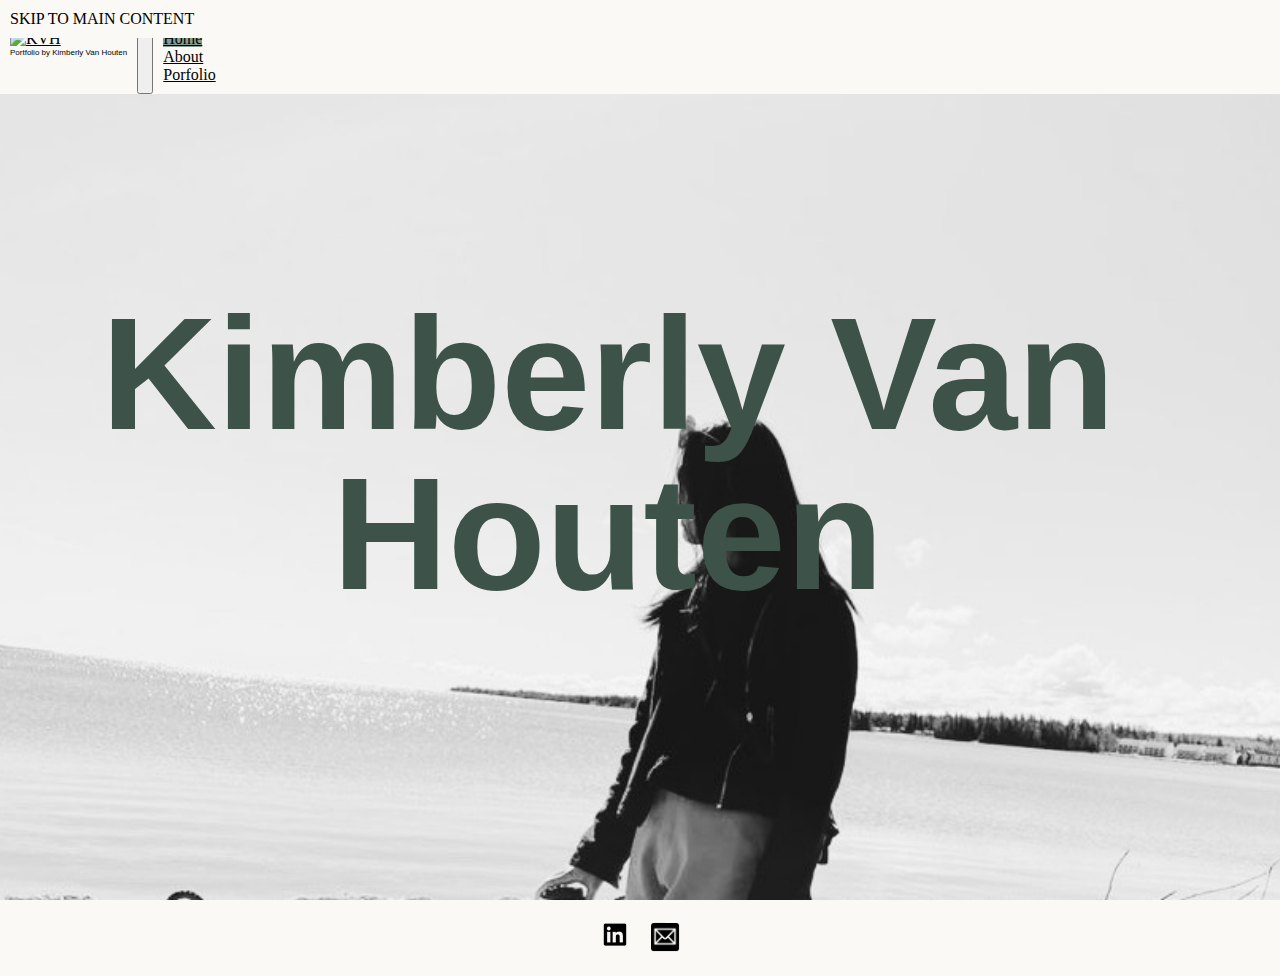
==== index.html @ ed57a7af "Add files via upload" ====
﻿<!DOCTYPE html>

<html lang="en" xmlns="http://www.w3.org/1999/xhtml">
<head>
    <meta charset="utf-8" />
    <meta name="viewport" content="width=device-width, initial-scale=1">
    <link rel="shortcut icon" type="image/png" href="images/KVH_favicon.png" />
    <!-- Bootstrap CSS -->
    <link href="https://cdn.jsdelivr.net/npm/bootstrap@5.1.3/dist/css/bootstrap.min.css"
          rel="stylesheet" integrity="sha384-1BmE4kWBq78iYhFldvKuhfTAU6auU8tT94WrHftjDbrCEXSU1oBoqyl2QvZ6jIW3"
          crossorigin="anonymous">
    <link rel="stylesheet" href="css/html5reset.css">

    <link rel="stylesheet" href="css/style.css">

    <title> KIMBERLY VAN HOUTEN</title>
</head>
<body>
    <div class="skip"><a href="#main">Skip to Main Content</a></div>
    <!-- header is repeated content -->
    <!--/.Navbar-->
    <header class="home-page">
        <nav class="navbar navbar-expand-md navbar-light fixed-top">
            <!-- Logo that links to homepage -->
            <div class=mainLogo>
                <a href=index.html>
                    <img src="images/KVH_logo.png" alt="KVH" id="logo_initial">
                </a>
                <!-- text -->
                <p>Portfolio by Kimberly Van Houten </p>
            </div>
            <!--collapsable menu button -->
            <button class="navbar-toggler" type="button" data-bs-toggle="collapse"
                    data-bs-target="#navbarCollapse" aria-controls="navbarCollapse"
                    aria-expanded="false" aria-label="Toggle navigation">
                <span class="navbar-toggler-icon"></span>
            </button>
            <!--collapsable menu content-->
            <div class="collapse navbar-collapse" id="navbarCollapse">
                <ul class="navbar-nav ms-auto mb-2 mb-md-0">
                    <li class="nav-item">
                        <a class="nav-link active" href="index.html">Home</a>
                    </li>

                    <li class="nav-item">
                        <a class="nav-link" href="about.html"> About </a>
                    </li>
                    <li class="nav-item">
                        <a class="nav-link" href="portfolio.html"> Porfolio </a>
                    </li>
                    <!--
    <li class="nav-item dropdown">
        <a class="nav-link dropdown-toggle" data-toggle="dropdown" href="#" role="button" aria-haspopup="true"
           aria-expanded="false">Architecture </a>
        <div class="dropdown-menu">
            <a class="dropdown-item" href="architecture.html">All Work</a>
            <div class="dropdown-divider"></div>
            <a class="dropdown-item" href="work_ug1p1.html">Case Study</a>
            <a class="dropdown-item" href="work_ug1p2.html">Looking Inward</a>
            <a class="dropdown-item" href="work_busstop.html">Bus Stop</a>
            <a class="dropdown-item" href="work_211.html">Setting the Scene</a>
            <a class="dropdown-item" href="work_218p1.html">Translations</a>
        </div>
    </li>

    <li class="nav-item">
        <a class="nav-link" href="artwork.html"> Artwork </a>
    </li>
        -->

                </ul>
            </div>

        </nav>


        <h1 id="home_header">Kimberly Van Houten</h1>
    </header>
    <!--
     <main class="container-main" id="main">

         <!-- Large image that is sticky and maybe a little blurred-->
    <!--
    <p class="body_text" id="intro_bio">
        Hello, I am Kimberly and my pronouns are she/her <a target="blank" href="https://lgbtlifecenter.org/pronouns/">[To read more about pronouns].</a>
        I am currently working towards a B.S of Architecture
        at the University of Michigan Taubman College.   A few fun facts about me: I love classic
        black and white films, I am an ENFJ, I think random conversations with strangers
        is one of the best experiences and I am currently learning how to play the piano.
        <a href="about.html">Read More</a>
    </p>

    <div id="project_list">
        <h2 class="homepage_h2"> Project list</h2>
        <a href="work_ug1p1.html">Case Study: House on the Stream</a>
        -
        <a href="work_ug1p2.html">Looking Inward: Adding a Room to the House on the Stream</a>
        -
        <a href="work_busstop.html">Bus Stop Design Challenge</a>
        -
        <a href="work_211.html">Setting the Scene: A Dining Room</a>
        -
        <a href="work_218p1.html">Translations: From 2D to 3D and from Volumes to Voids</a>
    </div>

    <div class="flip_card" id="software_skills">
        <div class="flip_card_inner">
            <a href="#" id="flip_card_inner">
                <div class="flip_card_front">
                    <h2 class="homepage_h2"> My Skills </h2>
                    <p>
                        I have learned a wide range of software skills
                        through many of roles that I have held and through my own
                        personal exploration.  I am excited to add to the both add to my
                        skills and improve the ones I have! If you
                        would like to read more about what I have to offer, check out my
                        about page
                    </p>
                </div>
            </a>
            <div class="flip_card_back">
                <p>
                    Photoshop - Illustrator - Indesign - Rhino 3d Modeling -
                    Revit - CSS - HTML - C++
                </p>
            </div>
        </div>
    </div>
    </main>

    -->

    <!-- footer is repeated content -->
    <footer>
        <!-- social media icon links -->
        <a target="blank" href="https://www.linkedin.com/in/kimberly-van-houten/">
            <img src="images/linkedin_icon.png" alt="linkedin icon">
        </a>

        <a target="blank" href="mailto:vhoutenk@umich.edu">
            <img src="images/email_icon.png" alt="email icon">
        </a>
    </footer>

    <!-- script for the dropdown menu-->
    <script src="https://cdn.jsdelivr.net/npm/bootstrap@5.1.3/dist/js/bootstrap.bundle.min.js"
            integrity="sha384-ka7Sk0Gln4gmtz2MlQnikT1wXgYsOg+OMhuP+IlRH9sENBO0LRn5q+8nbTov4+1p"
            crossorigin="anonymous">
    </script>
    <script src="https://code.jquery.com/jquery-3.3.1.slim.min.js" integrity="sha384-q8i/X+965DzO0rT7abK41JStQIAqVgRVzpbzo5smXKp4YfRvH+8abtTE1Pi6jizo" crossorigin="anonymous"></script>
    <script src="https://cdnjs.cloudflare.com/ajax/libs/popper.js/1.14.7/umd/popper.min.js" integrity="sha384-UO2eT0CpHqdSJQ6hJty5KVphtPhzWj9WO1clHTMGa3JDZwrnQq4sF86dIHNDz0W1" crossorigin="anonymous"></script>
    <script src="https://stackpath.bootstrapcdn.com/bootstrap/4.3.1/js/bootstrap.min.js" integrity="sha384-JjSmVgyd0p3pXB1rRibZUAYoIIy6OrQ6VrjIEaFf/nJGzIxFDsf4x0xIM+B07jRM" crossorigin="anonymous"></script>
    <script src="js/script.js"></script>


</body>
</html>
---- css/style.css ----
﻿body {
    font-family: Garamond;
    font-size: 12pt;
    background-color: #FAF9F6; 
}
body div{
    padding: 10px;
}


h1 {
    margin-top: 2em; /*edit for tablet*/
    font-family: System, sans-serif;
    font-size: 12vw;
    color: #3d5349;
    font-weight: 400;
    text-align: center;


}


@keyframes header_one_mobile {
    from {
        margin-top: -1em;
    }

    to {
        margin-top: 2em;
    }
}

@keyframes header_one_tablet {
    from {
        margin-top: -1em;
    }

    to {
        margin-top: 1.5em;
    }
}

@keyframes header_one_laptop {
    from {
        margin-top: -1em;
    }

    to {
        margin-top: 2em;
    }
}


h2{
    font-family:'Gill Sans', sans-serif;
    font-size: 20pt;
    text-align: center;
}

h3{
    font-family: 'Gill Sans', sans-serif;
    font-size: 15pt;
    padding-bottom: 10pt;
}


/*links*/
a{
    color: black;
}

a:visited{
    color:black;
}

a:hover{
    text-decoration:none;
    text-transform: uppercase;
}


/*heading*/

.skip a {
    /*skip to main content styling*/
    background: #FAF9F6;
    left: 0;
    padding: 10px;
    position: absolute;
    top: 0px;
}

.skip a:focus {
   position: absolute;
   top: 90px;
}


header.home-page {
    /*F2F2EA*/
    background: url(../images/home_background.jpg);
    z-index: 0;
    background-attachment: fixed; /* Parallax effect */
    background-repeat: no-repeat;
    background-position: center; /* Parallax effect */
    background-color: #FAF9F6;
    background-size: cover; /* Parallax effect */
    height: 98vh; /* Parallax effect */
}


header p {
    font-family: 'Gill Sans', sans-serif ;
    font-size: .5em;
}

img#logo_initial{
   width: 6em;
}

nav{
    text-align: left;
 }



 /*dropdown menu most from bootstrap*/

a.nav-link.active {
    background: #829e92;
    text-decoration: underline;
}

.navbar {
    display: flex;
    /*color: #3d5349; #829e92 #FAF9F6*/
    background-color: #FAF9F6;
}

.dropdown-menu.show {
    background-color: #FAF9F6;
    border: none;
    border-radius: 0;
}
a.dropdown-item:hover {
    background: #FAF9F6;
}

a.dropdown-item:hover {
    color: rgba(0,0,0,.55);
}

a .dropdown-item.active {
   color: rgba(0,0,0,.55);
   background: #829e92;
    text-decoration: underline;
}


/*text sections*/
.body_text{
    padding-left: 10px;
    padding-right: 10px;
    padding-top: 25px;
    line-height: 2em;
    font-size: 14pt;
}

/*just for the home page*/
#intro_bio, #software_skills {
    background: #829e92;
    padding-top: 3em;
    padding-bottom: 3em;
}

#project_list {
    font-size: 14pt;
    line-height: 2em;
    padding: 4em 4em 8em 4em;
    background: #FAF9F6;

}

/*photo and title for just the home page*/
#home_header {
    margin-top: 0em;
    width: 95%;
    line-height: 1;
    padding: 200px 0;
    text-align: center;
    font-size: 15vw;
}


/* sets grid for main page */
.container-main {
    display: grid;
    grid-template-columns: 1fr;
    grid-template-rows: 1fr 1fr 1fr;
}

/* sets flipcard*/
.flip_card { /*these items also refer to flex*/
    background-color: transparent;

}

.flip_card_inner {
    position: relative;
    width: 100%;
    height: 100%;
    text-align: center;
    transition: transform 0.8s;
    transform-style: preserve-3d;
}

a#flip_card_inner:hover {
    text-decoration: none;
    text-transform: none; /*overides other link action*/
}

a#flip_card_inner{
    text-decoration: none;
}

.flip_card:hover .flip_card_inner,
.flip_card:focus-within .flip_card_inner,
.flip_card:active .flip_card_inner,
.flip_card:focus .flip_card_inner {
    transform: rotateY(180deg);
}

/* Position the front and back side */
.flip_card_front, .flip_card_back {
    position: absolute;
    width: 100%;
    height: 100%;
    -webkit-backface-visibility: hidden; /* Safari */
    backface-visibility: hidden;
}

.flip_card_front {
    background-color: #829e92;
    font-size: 14pt;
    line-height: 2em;
}

.flip_card_back {
    display: flex;
    justify-content: center;
    background-color: #FAF9F6;
    transform: rotateY(180deg);
}

/*for the about page*/
#resumepdf{
    margin-top: 2em;
   width:95%;
   height: 100vh;
   margin-left: auto;
   margin-right: auto;
}

.about_container{
    display:grid;
    grid-template-columns: 1fr;
}
 

/*for the portfolio page*/

#portfoliopdf {
    margin-top: 2em;
    width: 100%;
    height: 100vh;
}


/*for the artwork page*/
form{
    text-align: center;
    padding-top: 10px;
    padding-bottom: 200px;
}

.artwork-container{
    display: flex;
    flex-direction: row;
    flex-wrap: wrap;
    padding: 10px;
    justify-content: center;
    align-items: baseline;
}

input[type=text], input[type=email]  {
    font-family: 'Garamond';
    width: 90%;
    padding: 12px 20px;
    margin: 8px 0;
    box-sizing: border-box;
    border: none;
    background-color: #3d5349;
    color: #FAF9F6;
} 

.my_pictures > img {
    box-shadow: 7px 7px 2px #3d5349;
}

.my_pictures { /*these items also refer to flex*/
    background-color: transparent; 
    width: 300px;
    height: auto;

}




/*for the linked work page*/
.project_container {
    display: flex;
    justify-content: center;
    flex-direction: column;
    padding: 50px;
}

.project_container > img{
  margin-top: 10px;  
}

.project_container.flip_card {
    width: 30%;
    height: 30%;
    margin: 10px;
}

p.project_info {
    padding: 2em;
    text-align: center;
}


/*for the architecture page*/
.container {
    display: grid;
    grid-template-columns: 1fr 1fr;
    grid-template-rows:  1fr repeat(5,5fr);
    align-items: center;
    row-gap: 10px;
   /* place-items: center; short hand to center vertically and horizontally*/
}

    .container p {
        font-family: 'Gill Sans';
        grid-column: 2 / 3;
        background-color: rgba(16, 32, 25, 0.7);
        color: #FAF9F6;
        justify-self: stretch;
        align-self: stretch;
        padding: 2em;
        font-size: 15pt;
    }


    .container div {
        background-color: rgba(16, 32, 25, 0.7);
        justify-self: stretch;
        align-self: center;
        grid-column: 1/-1;
        overflow: hidden;
    }

div.filter_div.arch.ug1p1{
    grid-row: 2 / span 1;
}

p.ug1p1{
    grid-row: 2 / span 1;
    

}
 
div.filter_div.art{
    grid-row: 3 / span 1;
}

p.art{
    grid-row: 3 / span 1;
    
}

div.filter_div.arch.ug1p2{
    grid-row: 4 / span 1;
}

p.ug1p2{
    grid-row: 4 / span 1;
    
}

div.filter_div.arch.c211{
    grid-row: 5 / span 1;
}

p.c211{
    grid-row: 5 / span 1;
    
}

div.filter_div.arch.c218{
    grid-row: 6 / span 1;
}

p.c218{
    grid-row: 6 / span 1;
    
}





        /*footer*/
 footer {
     display: flex;
    justify-content: center;
    padding: 10px;
   left: 0px;
   right: 0px;
   bottom: 0px;
    /*background-color: #9cb8ab;*/
    background-color: #FAF9F6;
   /* box-shadow: 0px 0px 16px 0px rgba(0,0,0,2); */
}

footer img{
    width:30px;
    height: auto;
    margin: 10px;
}





/* tablet view */
@media screen and (min-width: 768px) {


    .body_text {
       /* width: 70%; */
        text-align: left;
    }

    /*for the nav bar*/
    .navbar {
        flex-direction: column;
    }

    h1 { /*changed for the linked pages overriden for homepage*/
        margin-top: 1.5em;
        font-size: 70pt;
        font-weight: 700;
        text-align: right;
        padding-right: 75px;

    }

    h2 { /*changed for the linked pages overriden for homepage*/
        text-align: right;
        padding-right: 75px;
    }

    /* home page */
    /* sets columns and rows for main page */
    .container-main {   
        grid-template-columns: 1fr 1fr;
        grid-template-rows: 2fr 1fr; 
    }

    /* fixes the overarching ruleset stated in body_text*/
    #intro_bio {
        width: auto;
        grid-row: 1 / 2;
        grid-column: 1 / 2;
    }

    #project_list{
        width: auto;
        grid-row: 1 / 3;
        grid-column: 2 /3;
    }

    #software_skills{
        width: auto;
        grid-row: 2 / 3;
        grid-column: 1 /3;
    }

    /* fixes the overarching ruleset stated in h2*/
    .homepage_h2 {
        text-align: center;
    }


    /* about page */
    .about_container{
        grid-template-columns: 1fr 3fr;
        grid-template-rows: 150px 3fr;
    }
    img#headshot {
        grid-column: 1 / 2;
        grid-row: 2 / 3;
        padding-top: 40px;
        /*width: 50%;
        height: auto;
        padding-left: 3em;*/
    }
    .about_textdiv{
        grid-column: 2 /3;
        grid-row: 2 / -1;
        width: 100%;
        padding-left: 25px;
        padding-right: 25px;
    }

    #resumepdf {
        margin-right: 50px;
        margin-left: 50px;
        height: 1000px;
        width: 90%;
    }


    /*for the work page */
      .container{
          grid-template-rows: 1fr repeat(5,4fr);
      }
        .container p {
            padding: 2em;
            font-size: 20pt;
        }


        .container div {
            /*  background-color: rgba(16, 32, 25, 0.7);
            justify-self: stretch;
            align-self: center; 
              overflow: hidden;
          */
            grid-column: 1/ 2;
        }

    /*for linked work pages*/

    /*for the linked work page*/
    .project_container {
        display: flex;
        justify-content: center;
        flex-wrap: wrap;
        flex-direction: row;
    }
    p.project_info{
       
        text-align:right;
        padding-left: 300px;
        padding-right: 75px;
    }




    /*for artwork page*/

    .artwork-container {
        padding: 20px;
    }
    /*include flip card*/
    /*use flex here*/
}

@media screen and (min-width: 1280px) {
    h1 { /*changed for the linked pages overriden for homepage*/
        margin-top: 2em;
        font-size: 50pt;
        font-weight: 600;
        text-align: center;

    }

    h2 { /*changed for the linked pages overriden for homepage*/
        text-align: center;
        padding-right: 75px;
    }

    .body_text {
        text-align: center;
        padding-left: 100pt;
        padding-right: 100pt;
        width: 98%;

    }

    /*for the nav bar*/
    .navbar {
        flex-direction: row;
    }

    /* home page */

    #home_header {
        font-size: 120pt;
    }


    /* sets 2 columns for main page */
    .container-main {
        grid-template-columns: 1fr 1fr 1fr;
        grid-template-rows: 1fr;
    }

    /* fixes the overarching ruleset stated in body_text*/
    #intro_bio {
        margin: 0;
        padding-left: 25px;
        padding-right: 25px;
    }

    #project_list {
        
        grid-row: 1 / 2;
    }

    #software_skills {
       
        grid-row: 1/ 2;
        grid-column: 3 / 4;
    }

    
    /*linked pages*/

    p.project_info{
        text-align: center;
        padding: 30pt;
    }


    /*about*/
    .about_container{
        grid-template-rows: 50px 3fr;
    }
    img#headshot {
      padding-left: 100px;
      padding-right: 25px;
    }

    .about_text{
        text-align: left;
    }


   

    /*work pages*/
    .container{
       grid-template-columns: 1fr 1fr 1fr 1fr;
       grid-template-rows: 1fr 1fr 1fr 1fr;
    }

    div.filter_div.art {
        grid-row: 2 / span 1;
        grid-column: 3 / 4;
    }

    p.art {
        grid-row: 2 / span 1;
        grid-column: 4 / 5;
    }

    div.filter_div.arch.ug1p2 {
        grid-row: 3 / span 1;
        grid-column: 1 / 2 ;
    }

    p.ug1p2 {
        grid-row: 3 / span 1;
        grid-column: 2 / 3;
    }

    div.filter_div.arch.c211 {
        grid-row: 3 / span 1;
        grid-column: 3 / 4;
    }

    p.c211 {
        grid-row: 3 / span 1;
        grid-column: 4 / 5;
    }

    div.filter_div.arch.c218 {
        grid-row: 4 / span 1;
        grid-column: 1 / 2;
    }

    p.c218 {
        grid-row: 4 / span 1;
        grid-column: 2 / 3;
    }


    /*artwork*/
    @keyframes rotate {
        50% {
            transform: rotate(360deg);
        }
    }

    div.my_pictures:hover{
        animation-name: rotate;
        animation-duration: 3s;
        animation-iteration-count: 1;
        animation-delay: 2s;
    }
    .artwork-container {
        padding: 40px;
    }
}

@media (prefers-reduced-motion) {
    header.home-page {
        background-attachment: initial;
    }

    div.my_pictures:hover {
        animation: none;
    }

    h1 {
        animation: none;
    }

    .flip_card:hover .flip_card_inner,
    .flip_card:focus-within .flip_card_inner,
    .flip_card:active .flip_card_inner,
    .flip_card:focus .flip_card_inner{
        transform:none;
    }

    /* Position the front and back side */
    .flip_card_front, .flip_card_back {
        position:relative;
        -webkit-backface-visibility: visible; /* Safari */
        backface-visibility: visible;
    }
    .flip_card_front{
            height: 80%;
    }

     .flip_card_back {
            height: 20%;
            margin: 0;
            transform: none;
     }
}
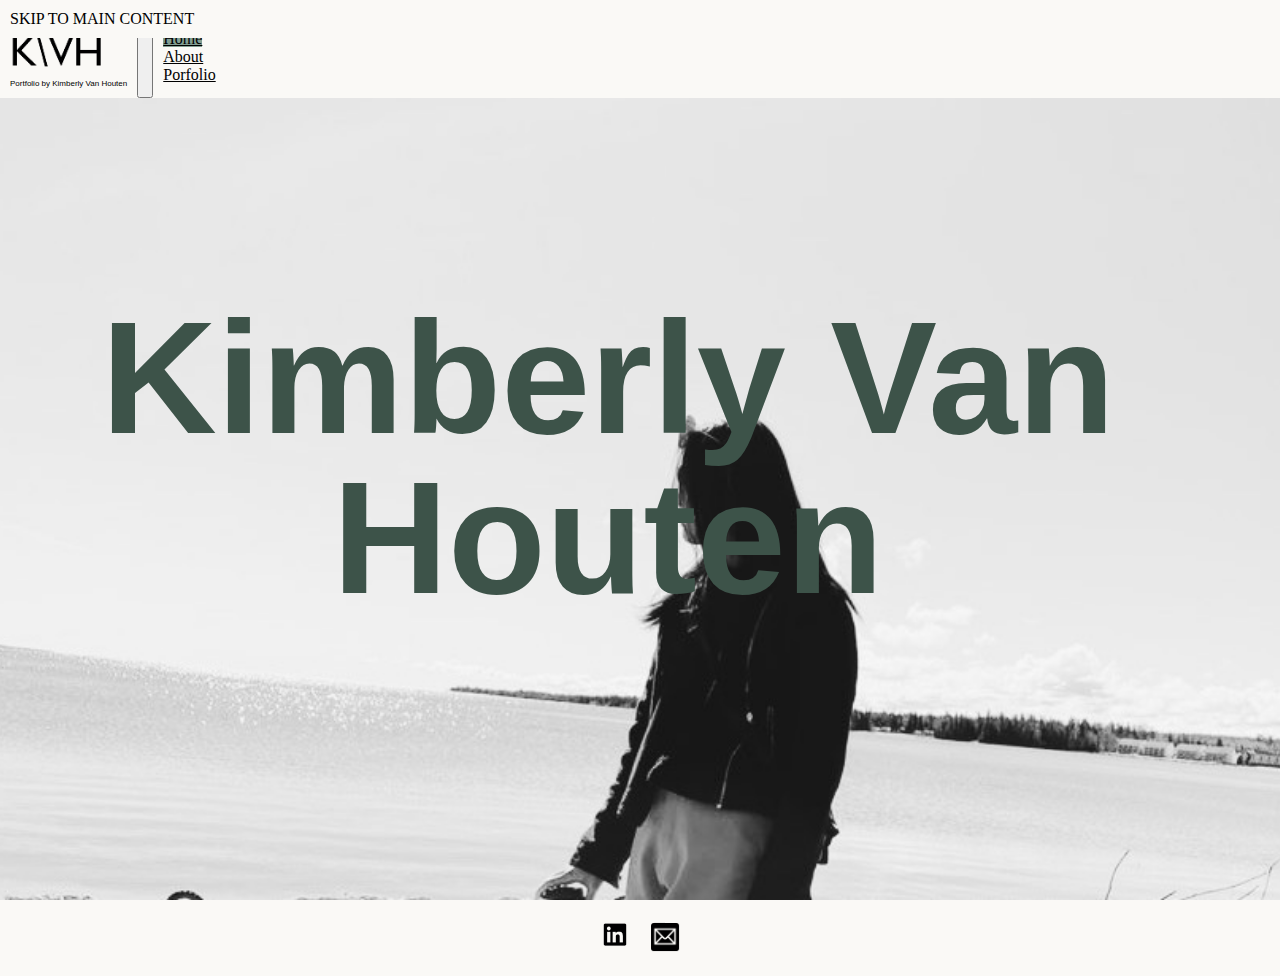
==== commit e61bcd36: "Update index.html" ====
--- a/index.html
+++ b/index.html
@@ -24,7 +24,7 @@
             <!-- Logo that links to homepage -->
             <div class=mainLogo>
                 <a href=index.html>
-                    <img src="images/KVH_logo.png" alt="KVH" id="logo_initial">
+                    <img src="images/kvh_logo.png" alt="KVH" id="logo_initial">
                 </a>
                 <!-- text -->
                 <p>Portfolio by Kimberly Van Houten </p>
@@ -154,4 +154,4 @@
 
 
 </body>
-</html>+</html>
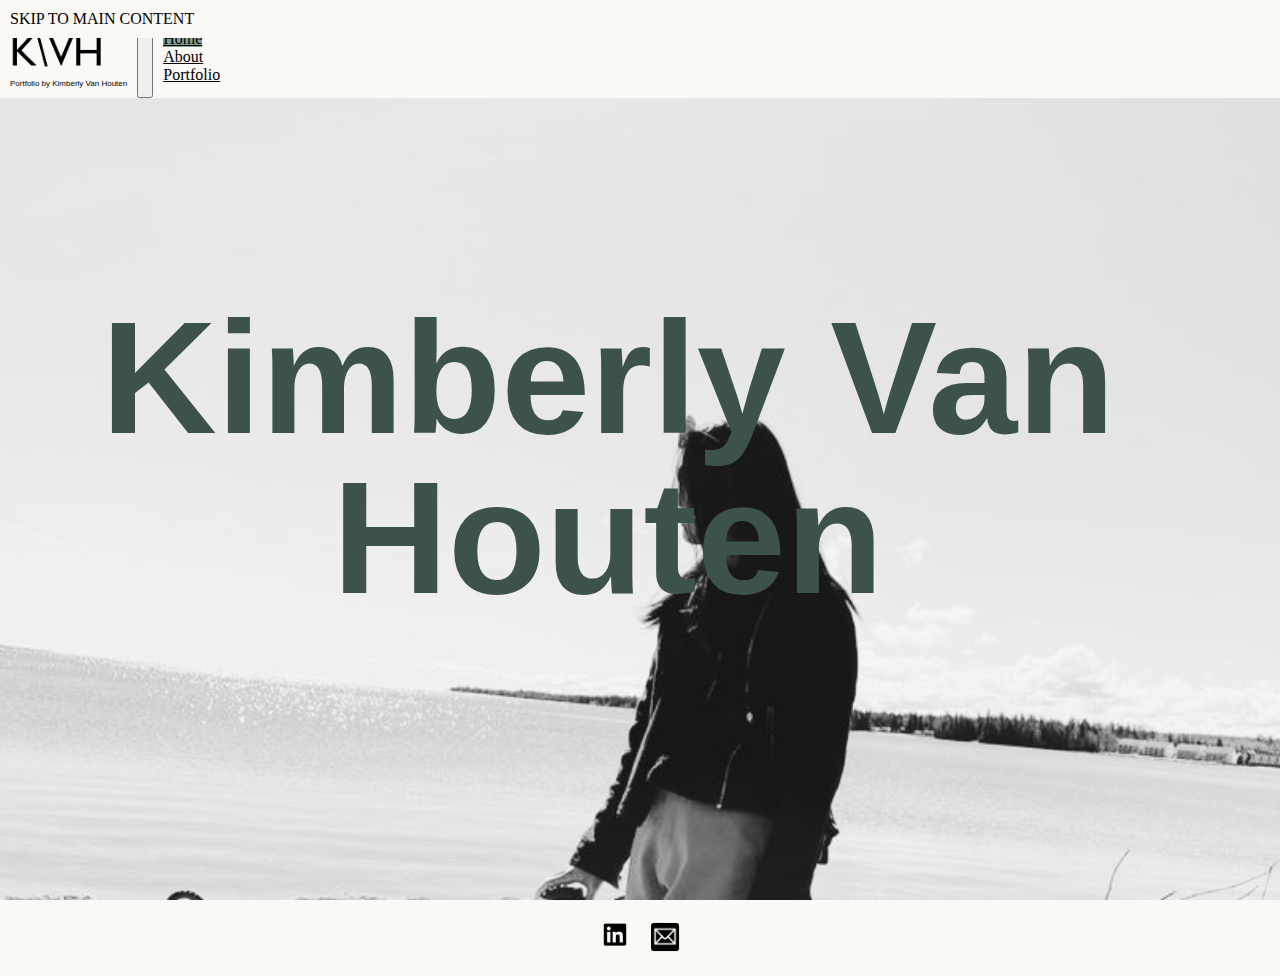
==== commit 1bb87261: "Update index.html" ====
--- a/index.html
+++ b/index.html
@@ -46,7 +46,7 @@
                         <a class="nav-link" href="about.html"> About </a>
                     </li>
                     <li class="nav-item">
-                        <a class="nav-link" href="portfolio.html"> Porfolio </a>
+                        <a class="nav-link" href="portfolio.html"> Portfolio </a>
                     </li>
                     <!--
     <li class="nav-item dropdown">
--- a/css/style.css
+++ b/css/style.css
@@ -269,10 +269,25 @@
 
 /*for the portfolio page*/
 
+    /*not used since portfolio is not a pdf*/
 #portfoliopdf {
     margin-top: 2em;
     width: 100%;
     height: 100vh;
+}
+
+.portfolio_container{
+    display: flex;
+    flex-direction: column;
+    padding: 10px;
+    justify-content: center;
+   
+}
+
+.portfolio_container > img {
+    width: 75vw;
+    margin: 10px;
+    align-self: center;
 }
 
 
